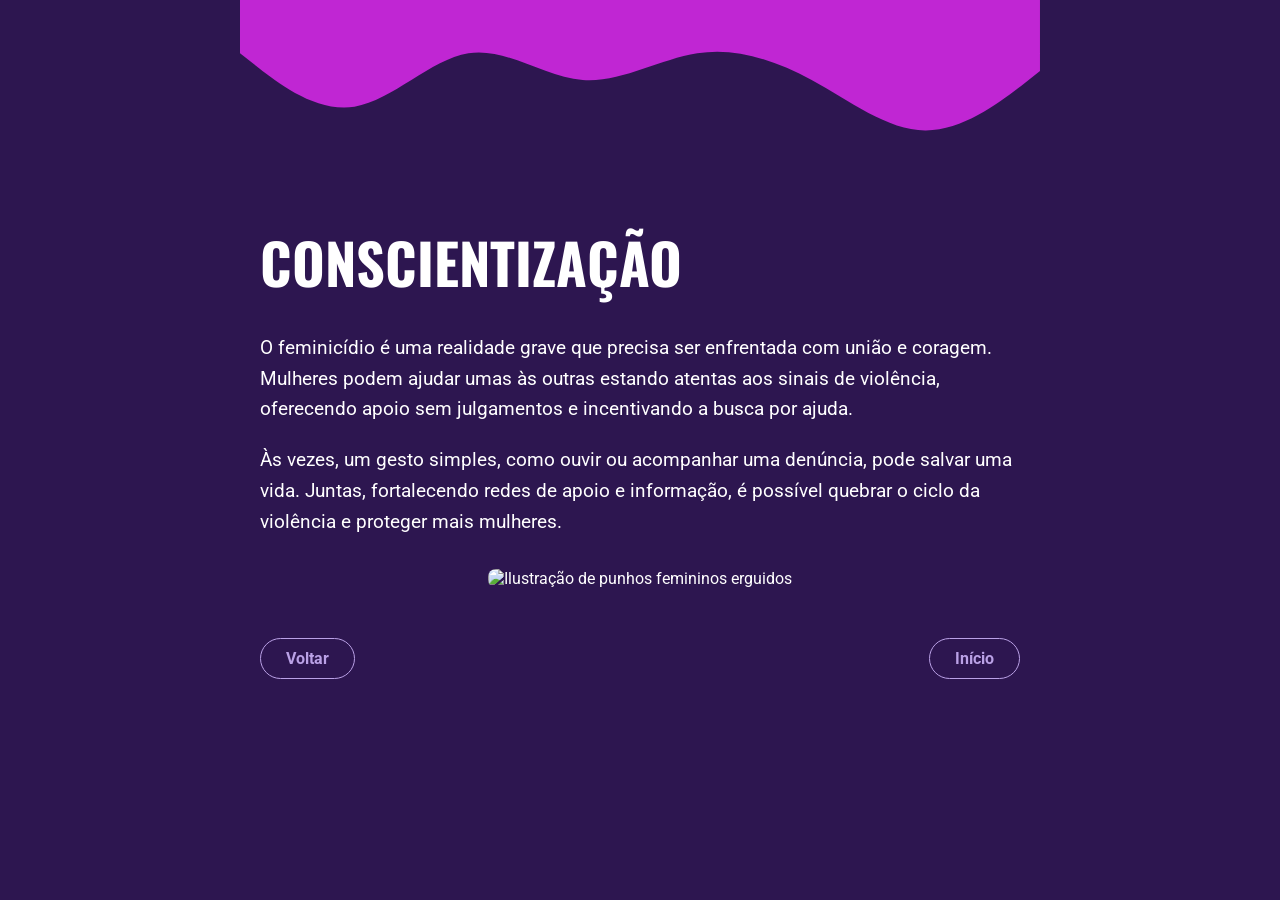
==== conscientizacao.html @ 355e8621 "cartilha" ====
<!DOCTYPE html>
<html lang="en">
<head>
    <meta charset="UTF-8">
    <meta name="viewport" content="width=device-width, initial-scale=1.0">
    <title>Document</title>
    <link rel="stylesheet" href="conscientizacao.css">
</head>
<body>
    <head>
    <meta charset="UTF-8">
    <meta name="viewport" content="width=device-width, initial-scale=1.0">
    <title>Conscientização - Cartilha Digital</title>
    
    <link rel="preconnect" href="https://fonts.googleapis.com">
    <link rel="preconnect" href="https://fonts.gstatic.com" crossorigin>
    <link href="https://fonts.googleapis.com/css2?family=Oswald:wght@700&family=Roboto:wght@400;700&display=swap" rel="stylesheet">
    
    <link rel="stylesheet" href="conscientizacao.css">
</head>
<body>

    <main class="pagina-container">
        <div class="onda-topo">
            <svg xmlns="http://www.w3.org/2000/svg" viewBox="0 0 1440 320">
                <path fill="#C026D3" fill-opacity="1" d="M0,96L34.3,122.7C68.6,149,137,203,206,192C274.3,181,343,107,411,96C480,85,549,139,617,144C685.7,149,754,107,823,96C891.4,85,960,107,1029,144C1097.1,181,1166,235,1234,234.7C1302.9,235,1371,181,1406,154.7L1440,128L1440,0L1405.7,0C1371.4,0,1303,0,1234,0C1165.7,0,1097,0,1029,0C960,0,891,0,823,0C754.3,0,686,0,617,0C548.6,0,480,0,411,0C342.9,0,274,0,206,0C137.1,0,69,0,34,0L0,0Z"></path>
            </svg>
        </div>

        <section class="conteudo">
            <h2 class="titulo-sessao">Conscientização</h2>

            <article class="texto-informativo">
                <p>O feminicídio é uma realidade grave que precisa ser enfrentada com união e coragem. Mulheres podem ajudar umas às outras estando atentas aos sinais de violência, oferecendo apoio sem julgamentos e incentivando a busca por ajuda.</p>
                
                <p>Às vezes, um gesto simples, como ouvir ou acompanhar uma denúncia, pode salvar uma vida. Juntas, fortalecendo redes de apoio e informação, é possível quebrar o ciclo da violência e proteger mais mulheres.</p>
            </article>

            <div class="container-ilustracao">
                <img src="img/conscientizacao.png" alt="Ilustração de punhos femininos erguidos" class="img-final">
            </div>
        </section>

        <div class="navegacao">
            <a href="ajuda.html" class="btn-voltar">Voltar</a>
            <a href="index.html" class="btn-proximo">Início</a>
        </div>
    </main>
</body>
</html>
---- conscientizacao.css ----
* {
    margin: 0;
    padding: 0;
    box-sizing: border-box;
}

body, html {
    height: 100%;
    background-color: #2D1650;
    color: #ffffff;
    font-family: 'Roboto', sans-serif;
    overflow-x: hidden;
}

/* =========================================
   2. COMPONENTE: ONDA DO TOPO
   ========================================= */
.onda-topo {
    position: absolute;
    top: 0;
    left: 0;
    width: 100%;
    line-height: 0;
    z-index: 10;
}

.onda-topo svg {
    width: 100%;
    height: auto;
}

/* =========================================
   3. ESTRUTURA DAS PÁGINAS
   ========================================= */
.pagina-container {
    position: relative;
    width: 100%;
    max-width: 800px;
    margin: 0 auto;
    padding: 20px;
}

.conteudo {
    position: relative;
    z-index: 5;
    padding-top: 200px;
    animation: fadeIn 1s ease-out;
}

.titulo-sessao {
    font-family: 'Oswald', sans-serif;
    font-size: clamp(2rem, 8vw, 3.5rem);
    text-transform: uppercase;
    margin-bottom: 30px;
}

.texto-informativo p {
    font-size: 1.2rem;
    line-height: 1.6;
    margin-bottom: 20px;
    text-align: left;
}

/* --- Box de Citação --- */
.box-citacao {
    position: relative;
    margin-top: 50px;
    padding: 40px 30px;
    background-color: rgba(186, 161, 230, 0.1);
    border-radius: 15px;
    text-align: center;
}

.aspas-abrir, .aspas-fechar {
    color: #C026D3;
    font-size: 2.5rem;
    position: absolute;
    opacity: 0.6;
}

.aspas-abrir { top: 10px; left: 10px; }
.aspas-fechar { bottom: 10px; right: 10px; }

.texto-quote {
    font-size: 1.4rem;
    font-weight: 700;
    font-style: italic;
    margin-bottom: 10px;
}

.autor-quote {
    display: block;
    color: #BAA1E6;
    font-weight: bold;
}

/* --- Lista de Sinais --- */
.lista-sinais {
    list-style: none;
    margin-top: 20px;
}

.lista-sinais li {
    font-size: 1.15rem;
    line-height: 1.5;
    margin-bottom: 25px;
    padding-left: 15px;
    border-left: 4px solid #C026D3;
}

.lista-sinais li strong {
    color: #BAA1E6;
}

/* --- Imagens e Gráficos --- */
.container-grafico, .container-ilustracao {
    margin-top: 30px;
    text-align: center;
}

.img-grafico, .img-final {
    width: 100%;
    max-width: 500px;
    height: auto;
    border-radius: 8px;
}

.img-final {
    max-width: 600px; /* Deixa as mãos um pouco maiores */
    margin-top: 2px;
}

/* =========================================
   4. NAVEGAÇÃO
   ========================================= */
.navegacao {
    display: flex;
    justify-content: space-between;
    margin-top: 50px;
    padding-bottom: 50px;
}

.btn-voltar, .btn-proximo {
    color: #BAA1E6;
    text-decoration: none;
    font-weight: bold;
    border: 1px solid #BAA1E6;
    padding: 10px 25px;
    border-radius: 50px;
    transition: 0.3s;
}

.btn-voltar:hover, .btn-proximo:hover {
    background-color: #BAA1E6;
    color: #2D1650;
}

/* =========================================
   5. ANIMAÇÕES
   ========================================= */
@keyframes fadeIn {
    from { opacity: 0; transform: translateY(20px); }
    to { opacity: 1; transform: translateY(0); }
}

@media (max-width: 768px) {
    .conteudo { padding-top: 150px; }
}
---- conscientizacao.css ----
* {
    margin: 0;
    padding: 0;
    box-sizing: border-box;
}

body, html {
    height: 100%;
    background-color: #2D1650;
    color: #ffffff;
    font-family: 'Roboto', sans-serif;
    overflow-x: hidden;
}

/* =========================================
   2. COMPONENTE: ONDA DO TOPO
   ========================================= */
.onda-topo {
    position: absolute;
    top: 0;
    left: 0;
    width: 100%;
    line-height: 0;
    z-index: 10;
}

.onda-topo svg {
    width: 100%;
    height: auto;
}

/* =========================================
   3. ESTRUTURA DAS PÁGINAS
   ========================================= */
.pagina-container {
    position: relative;
    width: 100%;
    max-width: 800px;
    margin: 0 auto;
    padding: 20px;
}

.conteudo {
    position: relative;
    z-index: 5;
    padding-top: 200px;
    animation: fadeIn 1s ease-out;
}

.titulo-sessao {
    font-family: 'Oswald', sans-serif;
    font-size: clamp(2rem, 8vw, 3.5rem);
    text-transform: uppercase;
    margin-bottom: 30px;
}

.texto-informativo p {
    font-size: 1.2rem;
    line-height: 1.6;
    margin-bottom: 20px;
    text-align: left;
}

/* --- Box de Citação --- */
.box-citacao {
    position: relative;
    margin-top: 50px;
    padding: 40px 30px;
    background-color: rgba(186, 161, 230, 0.1);
    border-radius: 15px;
    text-align: center;
}

.aspas-abrir, .aspas-fechar {
    color: #C026D3;
    font-size: 2.5rem;
    position: absolute;
    opacity: 0.6;
}

.aspas-abrir { top: 10px; left: 10px; }
.aspas-fechar { bottom: 10px; right: 10px; }

.texto-quote {
    font-size: 1.4rem;
    font-weight: 700;
    font-style: italic;
    margin-bottom: 10px;
}

.autor-quote {
    display: block;
    color: #BAA1E6;
    font-weight: bold;
}

/* --- Lista de Sinais --- */
.lista-sinais {
    list-style: none;
    margin-top: 20px;
}

.lista-sinais li {
    font-size: 1.15rem;
    line-height: 1.5;
    margin-bottom: 25px;
    padding-left: 15px;
    border-left: 4px solid #C026D3;
}

.lista-sinais li strong {
    color: #BAA1E6;
}

/* --- Imagens e Gráficos --- */
.container-grafico, .container-ilustracao {
    margin-top: 30px;
    text-align: center;
}

.img-grafico, .img-final {
    width: 100%;
    max-width: 500px;
    height: auto;
    border-radius: 8px;
}

.img-final {
    max-width: 600px; /* Deixa as mãos um pouco maiores */
    margin-top: 2px;
}

/* =========================================
   4. NAVEGAÇÃO
   ========================================= */
.navegacao {
    display: flex;
    justify-content: space-between;
    margin-top: 50px;
    padding-bottom: 50px;
}

.btn-voltar, .btn-proximo {
    color: #BAA1E6;
    text-decoration: none;
    font-weight: bold;
    border: 1px solid #BAA1E6;
    padding: 10px 25px;
    border-radius: 50px;
    transition: 0.3s;
}

.btn-voltar:hover, .btn-proximo:hover {
    background-color: #BAA1E6;
    color: #2D1650;
}

/* =========================================
   5. ANIMAÇÕES
   ========================================= */
@keyframes fadeIn {
    from { opacity: 0; transform: translateY(20px); }
    to { opacity: 1; transform: translateY(0); }
}

@media (max-width: 768px) {
    .conteudo { padding-top: 150px; }
}
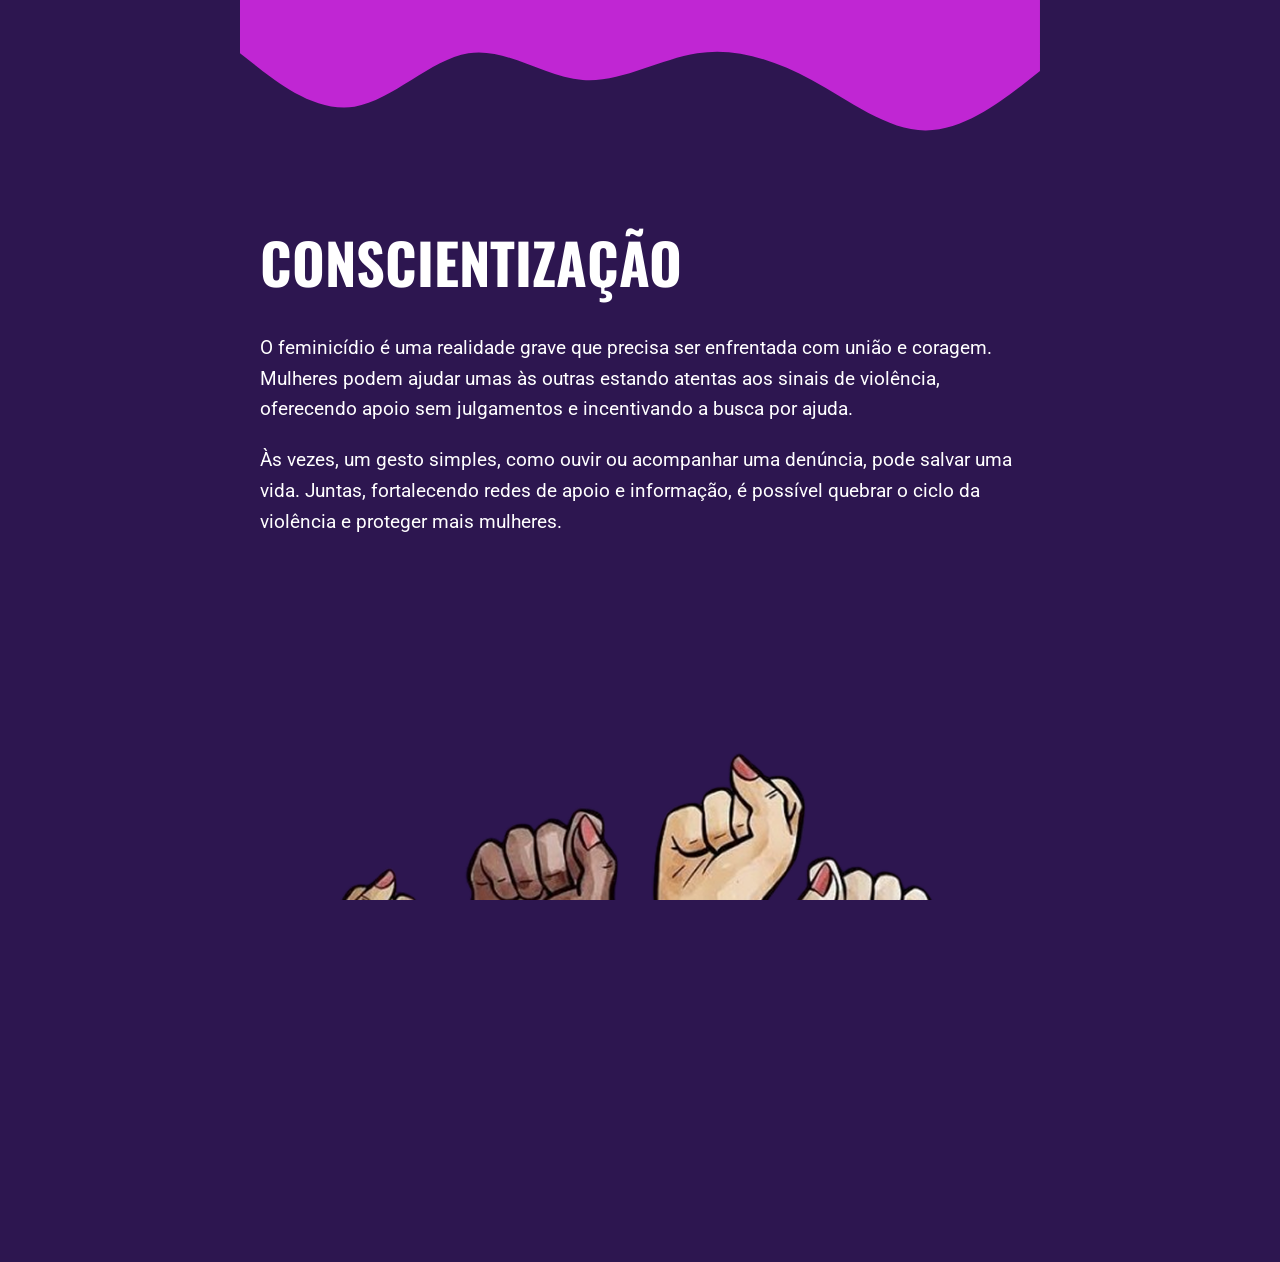
==== commit d391dfba: "cartilha" ====
--- a/conscientizacao.html
+++ b/conscientizacao.html
@@ -37,7 +37,7 @@
             </article>
 
             <div class="container-ilustracao">
-                <img src="img/conscientizacao.png" alt="Ilustração de punhos femininos erguidos" class="img-final">
+                <img src="image.png" alt="Ilustração de punhos femininos erguidos" class="img-final">
             </div>
         </section>
 
